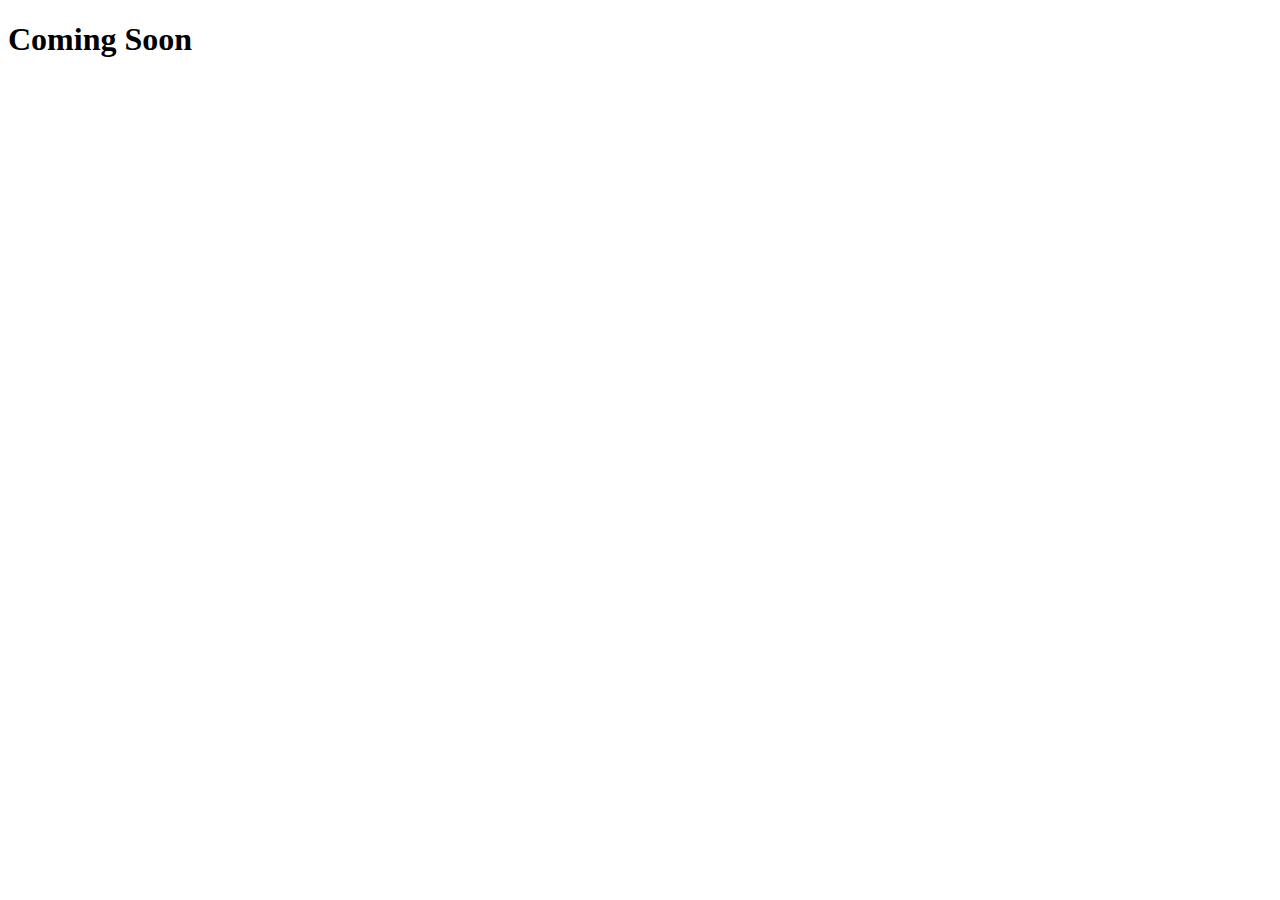
==== index.html @ 1431ae47 "update -v4" ====
<!DOCTYPE html>
<html lang="en">
<head>
    <meta charset="UTF-8">
    <meta http-equiv="X-UA-Compatible" content="IE=edge">
    <meta name="robots" content="noindex, nofollow">
    <meta name="viewport" content="width=device-width, initial-scale=1.0">
    <title>raihanalwi1.github.io</title>
</head>
<body>
<h1>Coming Soon</h1>
</body>
</html>
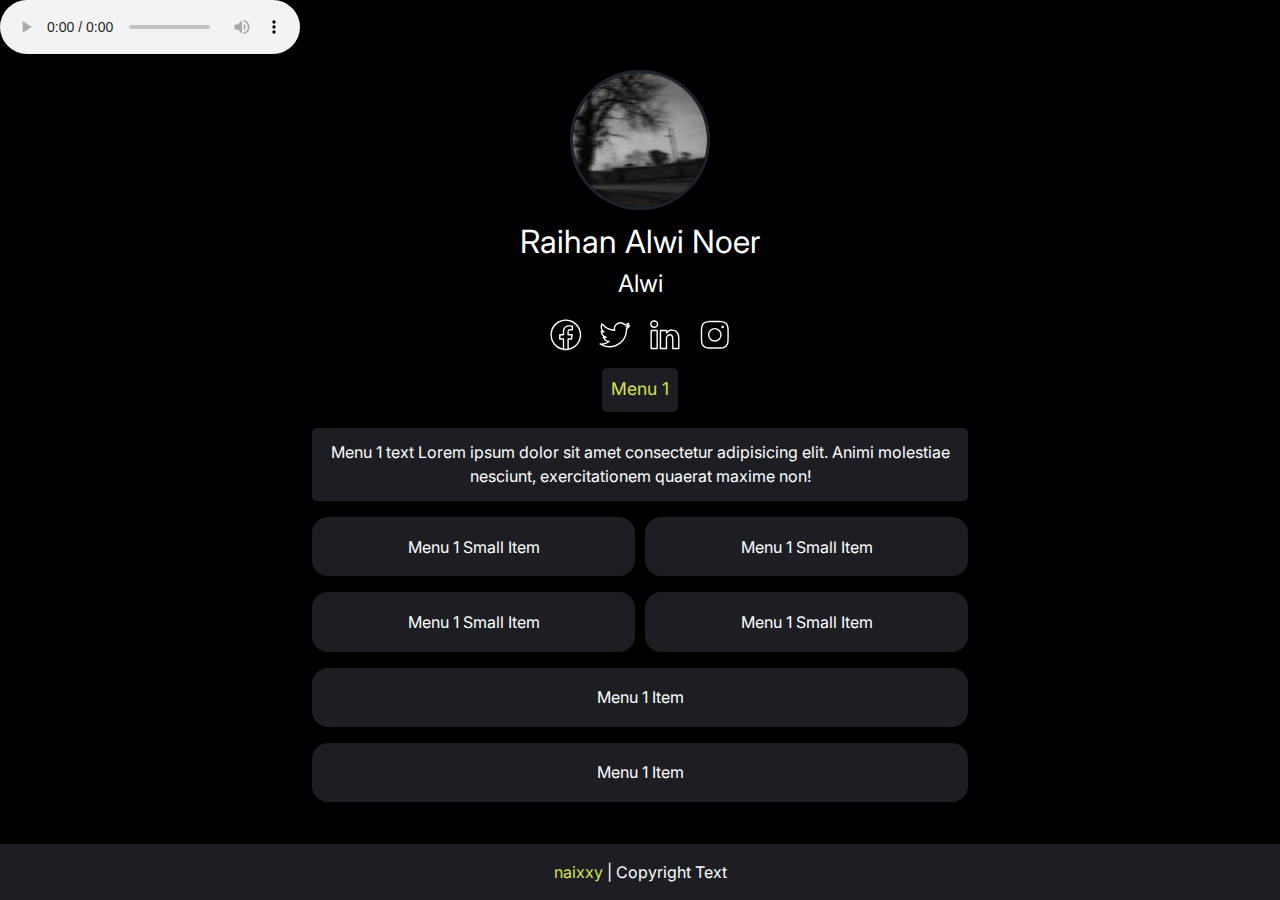
==== commit e1c99098: "update" ====
--- a/index.html
+++ b/index.html
@@ -1,13 +1,216 @@
+
 <!DOCTYPE html>
 <html lang="en">
-<head>
+  <head>
     <meta charset="UTF-8">
     <meta http-equiv="X-UA-Compatible" content="IE=edge">
-    <meta name="robots" content="noindex, nofollow">
     <meta name="viewport" content="width=device-width, initial-scale=1.0">
-    <title>raihanalwi1.github.io</title>
-</head>
-<body>
-<h1>Coming Soon</h1>
-</body>
-</html>+    <marquee behavior="" direction=""><title>PORTOFOLIO || RAIHAN ALWI NOER</title></marquee>
+    <meta name="description" content="List all your links on one website.">
+    <meta property="og:title" content="links-website" />
+    <meta property="og:description" content="List all your links on one website." />
+    <meta property="og:image" content="img/logo.png" />
+    <meta property="og:author" content="John Doe" />
+    <link rel="stylesheet" href="https://fonts.googleapis.com/css2?family=Inter:wght@400&amp;display=swap">
+    <link rel="stylesheet" href="css/reset.css">
+    <link rel="stylesheet" href="css/style.css">
+   
+  </head>
+  <body>
+    <audio controls id="audioPlayer" autoplay>
+      <source src="audio/music.mp3" type="audio/mpeg">
+      Your browser does not support the audio element.
+    </audio>
+    <script>
+      // Fungsi untuk memulai pemutaran audio saat halaman dimuat
+      function playAudio() {
+        const audioPlayer = document.getElementById('audioPlayer');
+        audioPlayer.play();
+      }
+  
+      // Panggil fungsi playAudio saat halaman pertama kali dimuat
+      window.onload = playAudio;
+    </script>
+    <header>
+    <!-- Logo, Title and Description Codes Start -->
+      <div class="header_img flex_column_center">
+        <img src="img/logo.png" alt="Logo" />
+      </div>
+      <div class="header_text flex_column_center">
+       <h1>Raihan Alwi Noer</h1>
+       <h2>Alwi</h2>
+      
+      </div>
+    <!-- Logo, Title and Description Codes End -->  
+
+    <!-- Social Media Icons Codes Start -->
+      <div class="header_svg_list flex_row_center">
+
+        <!-- Icon 1 Codes -->
+        <div class="header_svg_item">
+          <a href="https://www.facebook.com/Raihanalwinoer/" target="_blank" rel="nofollow">
+            <svg enable-background="new 0 0 24 24" viewBox="0 0 24 24">
+              <path d="M23,12A11,11,0,1,0,10.279,22.865h0a11.08,11.08,0,0,0,3.436,0h0A10.952,10.952,0,0,0,23,12ZM10.859,21.935v-6.9a.5.5,0,0,0-.5-.5H8.193V12.5h2.166a.5.5,0,0,0,.5-.5V9.686c0-2.278,1.264-3.585,3.459-3.585a15.392,15.392,0,0,1,1.858.137V7.89h-.824l-.019,0a2,2,0,0,0-2.181,1.735,1.8,1.8,0,0,0-.011.4V12a.5.5,0,0,0,.5.5H15.97l-.312,2.035H13.641a.5.5,0,0,0-.5.5v6.9A10.124,10.124,0,0,1,10.859,21.935Zm3.282-.166V15.535h1.946a.5.5,0,0,0,.5-.425l.465-3.035a.5.5,0,0,0-.494-.575H14.141V10.016a1.267,1.267,0,0,1,.308-.821,1.218,1.218,0,0,1,.9-.3h1.324a.5.5,0,0,0,.5-.5V5.806a.5.5,0,0,0-.42-.494A16.661,16.661,0,0,0,14.325,5.1c-2.754,0-4.466,1.757-4.466,4.585V11.5H7.693a.5.5,0,0,0-.5.5v3.035a.5.5,0,0,0,.5.5H9.859v6.234a10,10,0,1,1,4.282,0Z"></path>
+            </svg>
+          </a>
+        </div>
+        <!-- Icon 2 Codes -->
+        <div class="header_svg_item">
+          <a href="https://twitter.com/raihanalwi1" target="_blank" rel="nofollow">
+            <svg enable-background="new 0 0 24 24" viewBox="0 0 24 24">
+              <path d="M8.1,21.034A12.717,12.717,0,0,1,1.23,19.019a.5.5,0,0,1,.329-.917,8.273,8.273,0,0,0,4.992-1,4.807,4.807,0,0,1-3.173-3.13.5.5,0,0,1,.348-.636A4.821,4.821,0,0,1,1.843,9.523a.548.548,0,0,1,.247-.458.506.506,0,0,1,.5-.034l.091.049A4.816,4.816,0,0,1,2.529,4a.507.507,0,0,1,.393-.247.5.5,0,0,1,.427.183,11.781,11.781,0,0,0,7.9,4.27c-.013-.144-.02-.289-.02-.435a4.81,4.81,0,0,1,8.116-3.493,8.157,8.157,0,0,0,2.32-.93.5.5,0,0,1,.73.583,4.781,4.781,0,0,1-.662,1.32c.191-.067.378-.143.563-.225a.5.5,0,0,1,.585.135.5.5,0,0,1,.034.6,9.2,9.2,0,0,1-2.057,2.2c0,.1,0,.208,0,.313A12.636,12.636,0,0,1,8.1,21.034ZM3.527,19.105a11.72,11.72,0,0,0,4.577.929A11.645,11.645,0,0,0,19.863,8.275c0-.179,0-.357-.012-.533a.5.5,0,0,1,.207-.43,8.181,8.181,0,0,0,.959-.81,9.068,9.068,0,0,1-.932.16.5.5,0,0,1-.316-.925,3.857,3.857,0,0,0,.977-.837,9.013,9.013,0,0,1-1.465.418.5.5,0,0,1-.461-.148,3.812,3.812,0,0,0-6.491,3.473.5.5,0,0,1-.1.434.489.489,0,0,1-.409.179A12.772,12.772,0,0,1,3.09,5.167,3.812,3.812,0,0,0,4.573,9.591a.5.5,0,0,1,.2.569.523.523,0,0,1-.491.347,4.772,4.772,0,0,1-1.36-.242A3.813,3.813,0,0,0,5.9,13.257a.5.5,0,0,1,.033.972,6.63,6.63,0,0,1-1.279.17,3.809,3.809,0,0,0,3.236,1.914.5.5,0,0,1,.3.894A9.081,9.081,0,0,1,3.527,19.105Z"></path>
+            </svg>
+          </a>
+        </div>
+        <!-- Icon 3 Codes -->
+        <div class="header_svg_item">
+          <a href="https://www.linkedin.com/in/raihan-alwi-9308571a6/" target="_blank" rel="nofollow">
+            <svg enable-background="new 0 0 24 24" viewBox="0 0 24 24">
+              <path d="M4.425,1.671A2.738,2.738,0,0,0,1.5,4.4,2.71,2.71,0,0,0,4.369,7.128H4.4a2.734,2.734,0,1,0,.028-5.457ZM4.4,6.128H4.369a1.736,1.736,0,1,1,.056-3.457A1.737,1.737,0,1,1,4.4,6.128Z"></path>
+              <path d="M6.541,8.431H2.253a.5.5,0,0,0-.5.5v12.9a.5.5,0,0,0,.5.5H6.541a.5.5,0,0,0,.5-.5V8.931A.5.5,0,0,0,6.541,8.431Zm-.5,12.9H2.753V9.431H6.041Z"></path>
+              <path d="M17.064,8.128A4.691,4.691,0,0,0,13.7,9.362V8.931a.5.5,0,0,0-.5-.5H8.914a.5.5,0,0,0-.5.523c.053,1.183,0,12.756,0,12.873a.5.5,0,0,0,.5.5H13.2a.5.5,0,0,0,.5-.5v-7.2a2.749,2.749,0,0,1,.1-.86,1.869,1.869,0,0,1,1.737-1.254c.413,0,1.671,0,1.671,2.417v6.9a.5.5,0,0,0,.5.5H22a.5.5,0,0,0,.5-.5v-7.4C22.5,10.485,20.467,8.128,17.064,8.128Zm4.436,13.2H18.213v-6.4c0-2.973-1.673-3.417-2.671-3.417a2.83,2.83,0,0,0-2.664,1.878,3.253,3.253,0,0,0-.177,1.236v6.7H9.416c.009-2.058.04-9.654.009-11.9H12.7v1.328a.5.5,0,0,0,.92.272,3.769,3.769,0,0,1,3.443-1.9c2.819,0,4.436,1.934,4.436,5.305Z"></path>
+            </svg>
+          </a>
+        </div>
+        <!-- Icon 4 Codes -->
+        <div class="header_svg_item">
+          <a href="https://www.instagram.com/raihanalwi1/" target="_blank" rel="nofollow">
+            <svg enable-background="new 0 0 24 24" viewBox="0 0 24 24">
+              <path d="M21.938,7.71a7.329,7.329,0,0,0-.456-2.394,4.615,4.615,0,0,0-1.1-1.694,4.61,4.61,0,0,0-1.7-1.1,7.318,7.318,0,0,0-2.393-.456C15.185,2.012,14.817,2,12,2s-3.185.012-4.29.062a7.329,7.329,0,0,0-2.394.456,4.615,4.615,0,0,0-1.694,1.1,4.61,4.61,0,0,0-1.1,1.7A7.318,7.318,0,0,0,2.062,7.71C2.012,8.814,2,9.182,2,12s.012,3.186.062,4.29a7.329,7.329,0,0,0,.456,2.394,4.615,4.615,0,0,0,1.1,1.694,4.61,4.61,0,0,0,1.7,1.1,7.318,7.318,0,0,0,2.393.456c1.1.05,1.472.062,4.29.062s3.186-.012,4.29-.062a7.329,7.329,0,0,0,2.394-.456,4.9,4.9,0,0,0,2.8-2.8,7.318,7.318,0,0,0,.456-2.393c.05-1.1.062-1.472.062-4.29S21.988,8.814,21.938,7.71Zm-1,8.534a6.351,6.351,0,0,1-.388,2.077,3.9,3.9,0,0,1-2.228,2.229,6.363,6.363,0,0,1-2.078.388C15.159,20.988,14.8,21,12,21s-3.159-.012-4.244-.062a6.351,6.351,0,0,1-2.077-.388,3.627,3.627,0,0,1-1.35-.879,3.631,3.631,0,0,1-.879-1.349,6.363,6.363,0,0,1-.388-2.078C3.012,15.159,3,14.8,3,12s.012-3.159.062-4.244A6.351,6.351,0,0,1,3.45,5.679a3.627,3.627,0,0,1,.879-1.35A3.631,3.631,0,0,1,5.678,3.45a6.363,6.363,0,0,1,2.078-.388C8.842,3.012,9.205,3,12,3s3.158.012,4.244.062a6.351,6.351,0,0,1,2.077.388,3.627,3.627,0,0,1,1.35.879,3.631,3.631,0,0,1,.879,1.349,6.363,6.363,0,0,1,.388,2.078C20.988,8.841,21,9.2,21,12S20.988,15.159,20.938,16.244Z"></path>
+              <path d="M17.581,5.467a.953.953,0,1,0,.952.952A.954.954,0,0,0,17.581,5.467Z"></path>
+              <path d="M12,7.073A4.927,4.927,0,1,0,16.927,12,4.932,4.932,0,0,0,12,7.073Zm0,8.854A3.927,3.927,0,1,1,15.927,12,3.932,3.932,0,0,1,12,15.927Z"></path>
+            </svg>
+          </a>
+        </div>
+      </div>
+      <?php }?>
+    <!-- Social Media Icons Codes End -->
+
+    <!-- Menu Codes Start -->
+      <nav>
+        <ul class="header_nav_menu_list flex_no_wrap_row_center">
+          <li data-target="#main_section_container_1" id="header_nav_menu_item_1" class="header_nav_menu_item" href="">Menu 1</li>
+          <!-- <li data-target="#main_section_container_2" id="header_nav_menu_item_2" class="header_nav_menu_item" href="">Menu 2</li>
+          <li data-target="#main_section_container_3" id="header_nav_menu_item_3" class="header_nav_menu_item" href="">Menu 3</li> -->
+        </ul>
+      </nav>
+    <!-- Menu Codes End -->
+    </header>
+    <main>
+      <!-- Menu Container 1 Codes Start -->
+      <section id="main_section_container_1" class="flex_column_center">
+        <!-- Menu Text Item -->
+        <div class="main_text_item">
+          <p>Menu 1 text Lorem ipsum dolor sit amet consectetur adipisicing elit. Animi molestiae nesciunt, exercitationem quaerat maxime non!</p>
+        </div>
+        <!-- Menu Small Item -->
+        <div class="main_small_button_list">
+          <a class="main_small_a_item" href="#link" target="_blank" rel="nofollow">
+            <button class="main_small_button_item">Menu 1 Small Item</button>
+          </a>
+          <a class="main_small_a_item" href="#link" target="_blank" rel="nofollow">
+            <button class="main_small_button_item">Menu 1 Small Item</button>
+          </a>
+        </div>
+        <!-- Menu Small Item -->
+        <div class="main_small_button_list">
+          <a class="main_small_a_item" href="#link" target="_blank" rel="nofollow">
+            <button class="main_small_button_item">Menu 1 Small Item</button>
+          </a>
+          <a class="main_small_a_item" href="#link" target="_blank" rel="nofollow">
+            <button class="main_small_button_item">Menu 1 Small Item</button>
+          </a>
+        </div>
+        <!-- Menu Item -->
+        <a class="main_a_item" href="#link" target="_blank" rel="nofollow">
+          <button class="main_button_item">Menu 1 Item</button>
+        </a>
+        <!-- Menu Item -->
+        <a class="main_a_item" href="#link" target="_blank" rel="nofollow">
+          <button class="main_button_item">Menu 1 Item</button>
+        </a>
+      </section>
+      <!-- Menu Container 1 Codes End -->
+
+      <!-- Menu Container 2 Codes Start -->
+      <section id="main_section_container_2" class="flex_column_center">
+        <!-- Menu Text Item -->
+        <div class="main_text_item">
+          <p>Menu 2 text Lorem ipsum dolor sit amet consectetur adipisicing elit. Animi molestiae nesciunt, exercitationem quaerat maxime non!</p>
+        </div>
+        <!-- Menu Small Item -->
+        <div class="main_small_button_list">
+          <a class="main_small_a_item" href="#link" target="_blank" rel="nofollow">
+            <button class="main_small_button_item">Menu 2 Small Item</button>
+          </a>
+          <a class="main_small_a_item" href="#link" target="_blank" rel="nofollow">
+            <button class="main_small_button_item">Menu 2 Small Item</button>
+          </a>
+        </div>
+        <!-- Menu Small Item -->
+        <div class="main_small_button_list">
+          <a class="main_small_a_item" href="#link" target="_blank" rel="nofollow">
+            <button class="main_small_button_item">Menu 2 Small Item</button>
+          </a>
+          <a class="main_small_a_item" href="#link" target="_blank" rel="nofollow">
+            <button class="main_small_button_item">Menu 2 Small Item</button>
+          </a>
+        </div>
+        <!-- Menu Item -->
+        <a class="main_a_item" href="#link" target="_blank" rel="nofollow">
+          <button class="main_button_item">Menu 2 Item</button>
+        </a>
+        <!-- Menu Item -->
+        <a class="main_a_item" href="#link" target="_blank" rel="nofollow">
+          <button class="main_button_item">Menu 2 Item</button>
+        </a>
+      </section>
+      <!-- Menu Container 2 Codes End -->
+
+      <!-- Menu Container 3 Codes Start -->
+      <section id="main_section_container_3" class="flex_column_center">
+        <!-- Menu Text Item -->
+        <div class="main_text_item">
+          <p>Menu 3 text Lorem ipsum dolor sit amet consectetur adipisicing elit. Animi molestiae nesciunt, exercitationem quaerat maxime non!</p>
+        </div>
+        <!-- Menu Small Item -->
+        <div class="main_small_button_list">
+          <a class="main_small_a_item" href="#link" target="_blank" rel="nofollow">
+            <button class="main_small_button_item">Menu 3 Small Item</button>
+          </a>
+          <a class="main_small_a_item" href="#link" target="_blank" rel="nofollow">
+            <button class="main_small_button_item">Menu 3 Small Item</button>
+          </a>
+        </div>
+        <!-- Menu Small Item -->
+        <div class="main_small_button_list">
+          <a class="main_small_a_item" href="#link" target="_blank" rel="nofollow">
+            <button class="main_small_button_item">Menu 3 Small Item</button>
+          </a>
+          <a class="main_small_a_item" href="#link" target="_blank" rel="nofollow">
+            <button class="main_small_button_item">Menu 3 Small Item</button>
+          </a>
+        </div>
+        <!-- Menu Item -->
+        <a class="main_a_item" href="#link" target="_blank" rel="nofollow">
+          <button class="main_button_item">Menu 3 Item</button>
+        </a>
+        <!-- Menu Item -->
+        <a class="main_a_item" href="#link" target="_blank" rel="nofollow">
+          <button class="main_button_item">Menu 3 Item</button>
+        </a>
+      </section>
+      <!-- Menu Container 3 Codes End -->
+    
+    </main>
+    <footer>
+      <!-- Footer Codes Start -->
+      <div class="footer_div_item flex_row_center">
+        <a class="footer_a_item" href="#link">naixxy</a>&nbsp;| Copyright Text
+      </div>
+    </footer>
+    
+      <!-- Footer Codes End -->
+    <script src="js/main.js"></script>
+  </body>
+</html>
--- a/css/style.css
+++ b/css/style.css
@@ -0,0 +1,264 @@
+/* From the :root element you can easily change the colors of the design, its size and so on. */
+:root {
+
+  /* You can change the font family in the whole design here. (You need to add the font family to the codes.) */
+  --font_family: 'Inter', sans-serif;
+
+  /* You can change the font size here, is proportional to all texts. */
+  --font_size: 16px;
+
+  /* You can change the background color by typing the color code. (If you do not enter a background-image image, the background-color will be active.) */
+  --background_color: #000;
+  --background_image: url("../img/wallpaper.png");
+
+  /* You can change the frame thickness and color of the picture by typing the number of pixels and the color code. */
+  --image_border_color: #1f232e;
+  --image_border_px: 3px;
+
+  /* You can change the width and size of the picture by typing the number of pixels. */
+  --image_width: 140px;
+  --image_height: 140px;
+
+  /* You can change the colors of the title and description section by typing the color codes. */
+  --title_color: #fff;
+  --description_color: #fff;
+
+  /* You can change the colors of social media icons by changing the color code. */
+  --svg_color: #fff;
+
+  /* You can change the background, text color and active color of the menu by changing the color codes. */
+  --menu_background_color: #1d1e24;
+  --menu_text_color: #fff;
+  --menu_active_text_color: #d7e04f;
+
+  /* You can change the button's background, text color and active color by changing the color codes. */
+  --button_background_color: #1d1e24;
+  --button_text_color: #fff;
+  --button_text_hover_color: #d7e04f;
+
+  /* You can change the background, text color and active color of the text field by changing the color codes. */
+  --textarea_background_color: #1d1e24;
+  --textarea_text_color: #fff;
+  --textarea_link_text_color: #d7e04f;
+
+  /* You can change the background, text color and active color of the footer area by changing the color codes. */
+  --footer_background_color: #1d1e24;
+  --footer_text_color: #fff;
+  --footer_link_text_color: #d7e04f;
+}
+
+/* Basic Codes */
+
+body {
+  font: var(--font_size) var(--font_family);
+  font-weight: 400;
+  line-height: 1.5;
+  background: var(--background_color) var(--background_image) no-repeat center;
+  min-height: 100vh;
+  display: flex;
+  flex-direction: column;
+  flex-wrap: wrap;
+}
+
+.flex_column_center {
+  display: flex;
+  flex-direction: column;
+  flex-wrap: wrap;
+  justify-content: center;
+  align-items: center;
+}
+
+.flex_row_center {
+  display: flex;
+  flex-direction: row;
+  flex-wrap: wrap;
+  justify-content: center;
+  align-items: center;
+}
+
+.flex_no_wrap_row_center {
+  display: flex;
+  flex-direction: row;
+  flex-wrap: nowrap;
+  justify-content: center;
+  align-items: center;
+}
+
+/* Logo, Title and Description Codes */
+
+.header_img {
+  padding-top: 1em;
+}
+
+.header_img img {
+  height: var(--image_height);
+  width: var(--image_width);
+  border: var(--image_border_px) solid var(--image_border_color);
+  border-radius: 50%;
+  margin-bottom: 0.5em;
+}
+
+.header_text h1 {
+  color: var(--title_color);
+  font-size: 2em;
+}
+
+.header_text h2 {
+  color: var(--description_color);
+  font-size: 1.5em;
+}
+
+/* Social Media Icons Codes */
+
+.header_svg_list {
+  padding-top: 1em;
+}
+
+.header_svg_item {
+  width: 2.1em;
+  height: 2.1em;
+  cursor: pointer;
+}
+
+.header_svg_item + .header_svg_item {
+  margin-left: 1em;
+}
+
+.header_svg_item svg {
+  fill: var(--svg_color);
+}
+
+/* Menu Codes */
+
+#header_nav_menu_item_1 {
+  color: var(--menu_active_text_color);
+}
+
+#header_nav_menu_item_2,
+#header_nav_menu_item_3 {
+  color: var(--menu_text_color);
+}
+
+
+.header_nav_menu_list {
+  padding-top: 1em;
+  margin-left: 1em;
+  margin-right: 1em;
+}
+
+.header_nav_menu_item {
+  color: var(--menu_text_color);
+  background-color: var(--menu_background_color);
+  text-align: center;
+  list-style-type: none;
+  cursor: pointer;
+  padding: 0.5em;
+  border-radius: 0.3em;
+  cursor: pointer;
+  transition: 0.10s ease;
+  font-size: 1.1em;
+}
+
+.header_nav_menu_item + .header_nav_menu_item {
+  margin-left: 0.4em;
+}
+
+/* Menu Container Codes */
+
+main {
+  margin-bottom: auto;
+}
+
+#main_section_container_2, #main_section_container_3 {
+ display: none;
+}
+
+.main_a_item {
+  margin-top: 1em;
+  text-decoration: none;
+}
+
+.main_text_item {
+  display: flex;
+  align-items: center;
+  justify-content: center;
+  color: var(--button_text_color);
+  background-color: var(--button_background_color);
+  width: 41em;
+  margin-top: 1em;
+  padding: 0.8em;
+  border-radius: 0.3em;
+  min-height: 3.7em;
+  text-align: center;
+}
+
+.main_button_item {
+  color: var(--button_text_color);
+  background-color: var(--button_background_color);
+  width: 41em;
+  border-radius: 1em;
+  min-height: 3.7em;
+  text-align: center;
+  cursor: pointer;
+}
+
+.main_small_button_list {
+  display: flex;
+  flex-direction: row;
+}
+
+.main_small_a_item {
+  margin-top: 1em;
+  text-decoration: none;
+}
+
+.main_small_a_item + .main_small_a_item {
+  margin-left: 10px;
+}
+
+.main_small_button_item:hover,
+.main_button_item:hover {
+  color: var(--button_text_hover_color);
+  transform: scale(1.02);
+  transition: 0.10s ease;
+}
+
+.main_small_button_item {
+  color: var(--button_text_color);
+  background-color: var(--button_background_color);
+  width: calc(41em / 2 - 5px);
+  border-radius: 1em;
+  min-height: 3.7em;
+  text-align: center;
+  cursor: pointer;
+}
+
+/* Footer Codes */
+
+.footer_div_item {
+  color: var(--footer_text_color);
+  background: var(--footer_background_color);
+  padding: 1em;
+  margin-top: 1.5em;
+}
+
+.footer_a_item {
+  color: var(--footer_link_text_color);
+  text-decoration: none;
+}
+
+/* Responsive Codes */
+
+@media (max-width: 768px) { 
+  .main_text_item {
+    width: 92vw;
+  }
+
+  .main_small_button_item {
+    width: calc(92vw / 2 - 5px);;
+  }
+
+  .main_button_item {
+    width: 92vw;
+  }
+}
